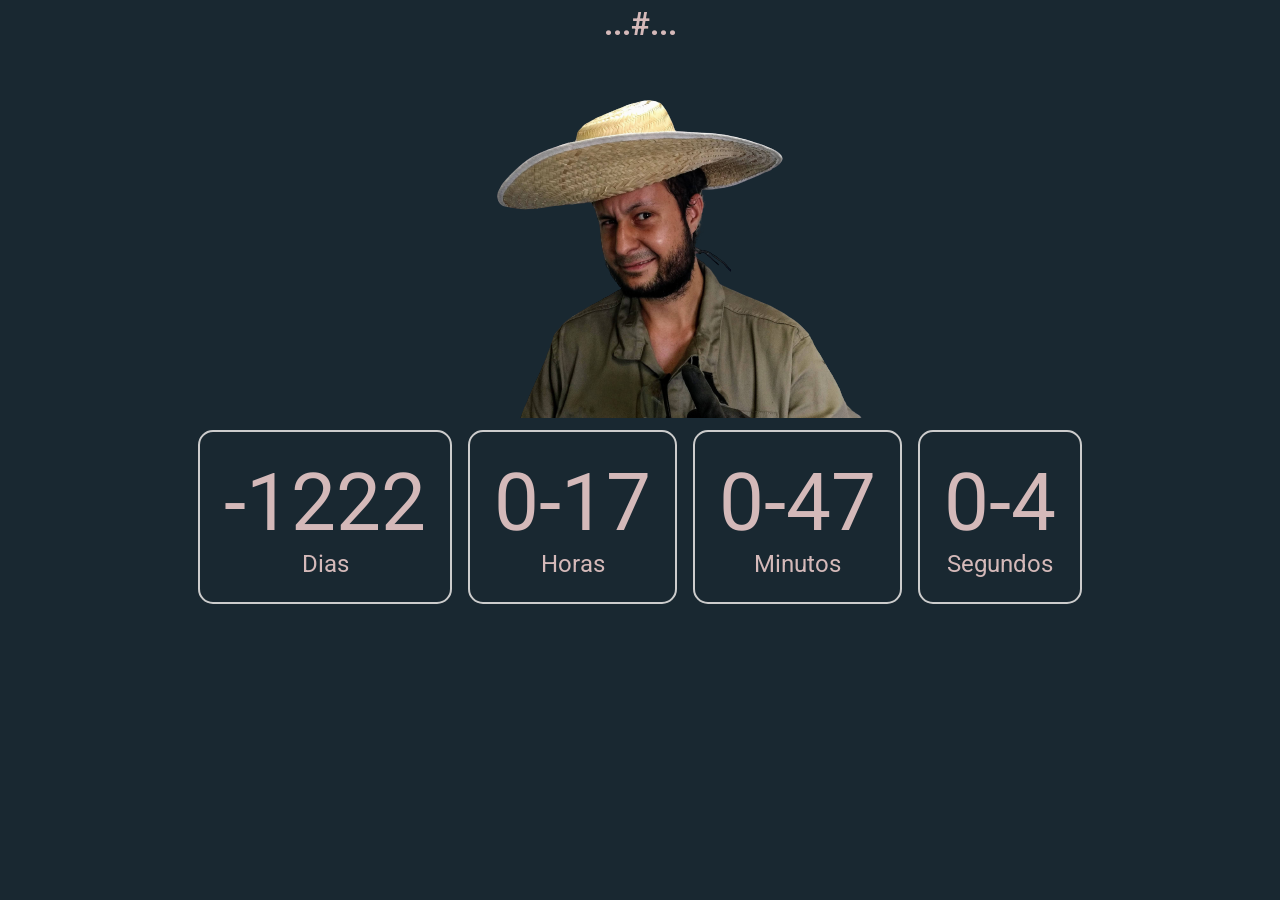
==== index.html @ bd3c9385 "Ajustes" ====
<!DOCTYPE html>
<html lang="pt-br">

<head>
    <meta charset="UTF-8">
    <meta name="viewport" content="width=device-width, initial-scale=1.0">
    <title>Countdown</title>
    <link href="src/styles.css" rel="stylesheet">
</head>

<body>
    <div id="app">
        <h1>...#...</h1>
        <!-- <p id="currentTime">15:00</p> -->
        <!-- <p id="fullDate">Hoje é <span id="currentDate">Segunda 4, Janeiro 2023</span>.</p> -->
        <!-- <p id="fullDate">Ele volta na <span id="targetDate">Segunda 44, Janeiro 2023</span></p> -->
        <!-- <p id="fullDate"><span id="contagem">2 Dias, 5 horas, 10 minutos e 5 segundos</span></p> -->
    <div class="countdown-img">
        <span class="img-container">
            <img src="src/loco.png" alt="Um loco">
        </span>
    </div>
    <div class="countdown-container">
        <div class="flex flex-col">
            <span id="days" class="countdown-value">00</span>
            <span class="countdown-heading">Dias</span>
        </div>
        <div class="flex flex-col">
            <span id="hours" class="countdown-value">03</span>
            <span class="countdown-heading">Horas</span>
        </div>
        <div class="flex flex-col">
            <span id="minutes" class="countdown-value">35</span>
            <span class="countdown-heading">Minutos</span>
        </div>
        <div class="flex flex-col">
            <span id="seconds" class="countdown-value">16</span>
            <span class="countdown-heading">Segundos</span>
        </div>
    </div>
</div>
    <script src="src/index.js"></script>
</body>

</html>
---- src/styles.css ----
@import url(https://fonts.googleapis.com/css?family=Roboto&display=swap);

* {
  margin: 0;
  padding: 0;
  font-family: Roboto, sans-serif;
  font-style: normal;
  color: #d4b9b9;
}

body {
  margin: 0;
  padding: 0rem 1rem;
  background: #192831;
  /* border: 2px solid #ff0000; */
}

h1,
h2 {
  /* text-transform: uppercase; */
}

#app {
  align-items: center;
  text-align: center;
  padding: 5px;
}

@media screen and (max-width: 500px) {
  h1 {
    display: none;
  }

  * {
    margin: 0;
    padding: 0;
    font-family: Roboto, sans-serif;
    font-style: normal;
    font-size: 0.6rem;
    color: #d4b9b9;
  }
}

/* #currentTime {
  font-size: 1.5rem;
  margin-bottom: 0.5em;
  text-align: center;
}

#fullDate {
  text-align: center;
} */

.countdown-img {
  display: flex;
  justify-content: center;
  align-items: center;
}



.countdown-container {
  margin: 0;
  padding: 0;
  align-items: center;
  display: flex;
  gap: 1rem;
  grid-auto-columns: max-content;
  grid-auto-flow: column;
  justify-content: center;
  margin-bottom: 1.5rem;
  margin-top: 0.5rem;
  /* border: 2px solid #314903; */
  border-radius: 15px;
}

.flex-col {
  padding: 1.5rem;
  flex-direction: column;
  border: 2px solid #ccc;
  border-radius: 15px;
}

.flex {
  display: flex;
}

.countdown-heading {
  margin: 0;
  padding: 0;
  font-size: 1.5rem;
  text-align: center;
}

.countdown-value {
  margin: 0;
  padding: 0;
  font-size: 5rem;
  text-align: center;
  /* border: 2px solid #b3ff00; */
}
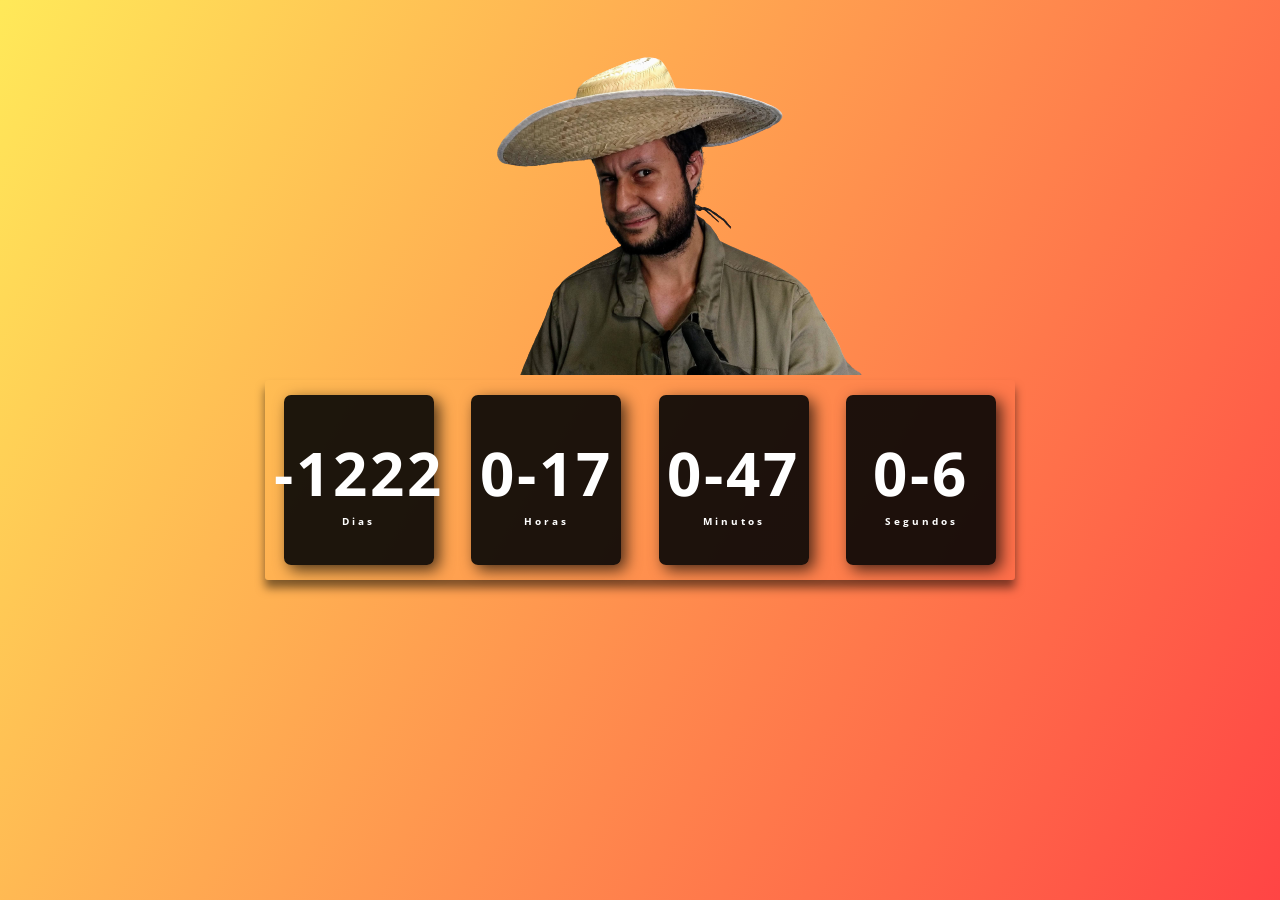
==== commit 4079b2eb: "Ajustes" ====
--- a/index.html
+++ b/index.html
@@ -9,36 +9,28 @@
 </head>
 
 <body>
-    <div id="app">
-        <h1>...#...</h1>
-        <!-- <p id="currentTime">15:00</p> -->
-        <!-- <p id="fullDate">Hoje é <span id="currentDate">Segunda 4, Janeiro 2023</span>.</p> -->
-        <!-- <p id="fullDate">Ele volta na <span id="targetDate">Segunda 44, Janeiro 2023</span></p> -->
-        <!-- <p id="fullDate"><span id="contagem">2 Dias, 5 horas, 10 minutos e 5 segundos</span></p> -->
     <div class="countdown-img">
-        <span class="img-container">
-            <img src="src/loco.png" alt="Um loco">
-        </span>
+        <img src="src/loco.png" alt="Um loco">
     </div>
-    <div class="countdown-container">
-        <div class="flex flex-col">
-            <span id="days" class="countdown-value">00</span>
-            <span class="countdown-heading">Dias</span>
+    <div class="timer">
+        <div>
+            <span id="days">00</span>
+            <span class="countdown">Dias</span>
         </div>
-        <div class="flex flex-col">
-            <span id="hours" class="countdown-value">03</span>
-            <span class="countdown-heading">Horas</span>
+        <div>
+            <span id="hours">03</span>
+            <span class="countdown">Horas</span>
         </div>
-        <div class="flex flex-col">
-            <span id="minutes" class="countdown-value">35</span>
-            <span class="countdown-heading">Minutos</span>
+        <div>
+            <span id="minutes">35</span>
+            <span class="countdown">Minutos</span>
         </div>
-        <div class="flex flex-col">
-            <span id="seconds" class="countdown-value">16</span>
-            <span class="countdown-heading">Segundos</span>
+        <div>
+            <span id="seconds">16</span>
+            <span class="countdown">Segundos</span>
         </div>
     </div>
-</div>
+
     <script src="src/index.js"></script>
 </body>
 
--- a/src/styles.css
+++ b/src/styles.css
@@ -1,101 +1,58 @@
-@import url(https://fonts.googleapis.com/css?family=Roboto&display=swap);
+@import url('https://fonts.googleapis.com/css2?family=Open+Sans:wght@300;400;500&display=swap');
 
 * {
   margin: 0;
   padding: 0;
-  font-family: Roboto, sans-serif;
-  font-style: normal;
-  color: #d4b9b9;
+  font-family: 'Open Sans', sans-serif;
 }
 
 body {
-  margin: 0;
-  padding: 0rem 1rem;
-  background: #192831;
-  /* border: 2px solid #ff0000; */
+  height: 100vh;
+  background: linear-gradient(120deg, #ffe53bd8, #ff2525da);
+  display: flex;
+  align-items: center;
+  /* justify-content: center; */
+  /* flex-wrap: wrap-reverse; */
+  flex-direction: column;
 }
 
-h1,
-h2 {
-  /* text-transform: uppercase; */
+.countdown-img{
+  margin-bottom: 0;
+  padding: 0;
+  /* border: 5px solid #fff; */
 }
 
-#app {
+.timer {
+
+  display: flex;
   align-items: center;
-  text-align: center;
-  padding: 5px;
+  justify-content: space-around;
+  height: 200px;
+  width: 750px;
+  background: transparent;
+  border-radius: 3px;
+  box-shadow: 0px 8px 10px rgba(0, 0, 0, .5);
 }
 
-@media screen and (max-width: 500px) {
-  h1 {
-    display: none;
-  }
-
-  * {
-    margin: 0;
-    padding: 0;
-    font-family: Roboto, sans-serif;
-    font-style: normal;
-    font-size: 0.6rem;
-    color: #d4b9b9;
-  }
+.timer div {
+  height: 170px;
+  width: 150px;
+  display: flex;
+  flex-direction: column;
+  align-items: center;
+  justify-content: center;
+  color: #fff;
+  background: rgb(5, 5, 5, .9);
+  box-shadow: 5px 5px 15px rgba(0, 0, 0, .7);
+  border-radius: 7px;
+  letter-spacing: 3px;
 }
 
-/* #currentTime {
-  font-size: 1.5rem;
-  margin-bottom: 0.5em;
-  text-align: center;
+.timer span {
+  font-weight: bolder;
+  font-size: 60px;
 }
 
-#fullDate {
-  text-align: center;
-} */
-
-.countdown-img {
-  display: flex;
-  justify-content: center;
-  align-items: center;
-}
-
-
-
-.countdown-container {
-  margin: 0;
-  padding: 0;
-  align-items: center;
-  display: flex;
-  gap: 1rem;
-  grid-auto-columns: max-content;
-  grid-auto-flow: column;
-  justify-content: center;
-  margin-bottom: 1.5rem;
-  margin-top: 0.5rem;
-  /* border: 2px solid #314903; */
-  border-radius: 15px;
-}
-
-.flex-col {
-  padding: 1.5rem;
-  flex-direction: column;
-  border: 2px solid #ccc;
-  border-radius: 15px;
-}
-
-.flex {
-  display: flex;
-}
-
-.countdown-heading {
-  margin: 0;
-  padding: 0;
-  font-size: 1.5rem;
-  text-align: center;
-}
-
-.countdown-value {
-  margin: 0;
-  padding: 0;
-  font-size: 5rem;
-  text-align: center;
-  /* border: 2px solid #b3ff00; */
+.timer span.countdown {
+  font-size: 10px;
 }
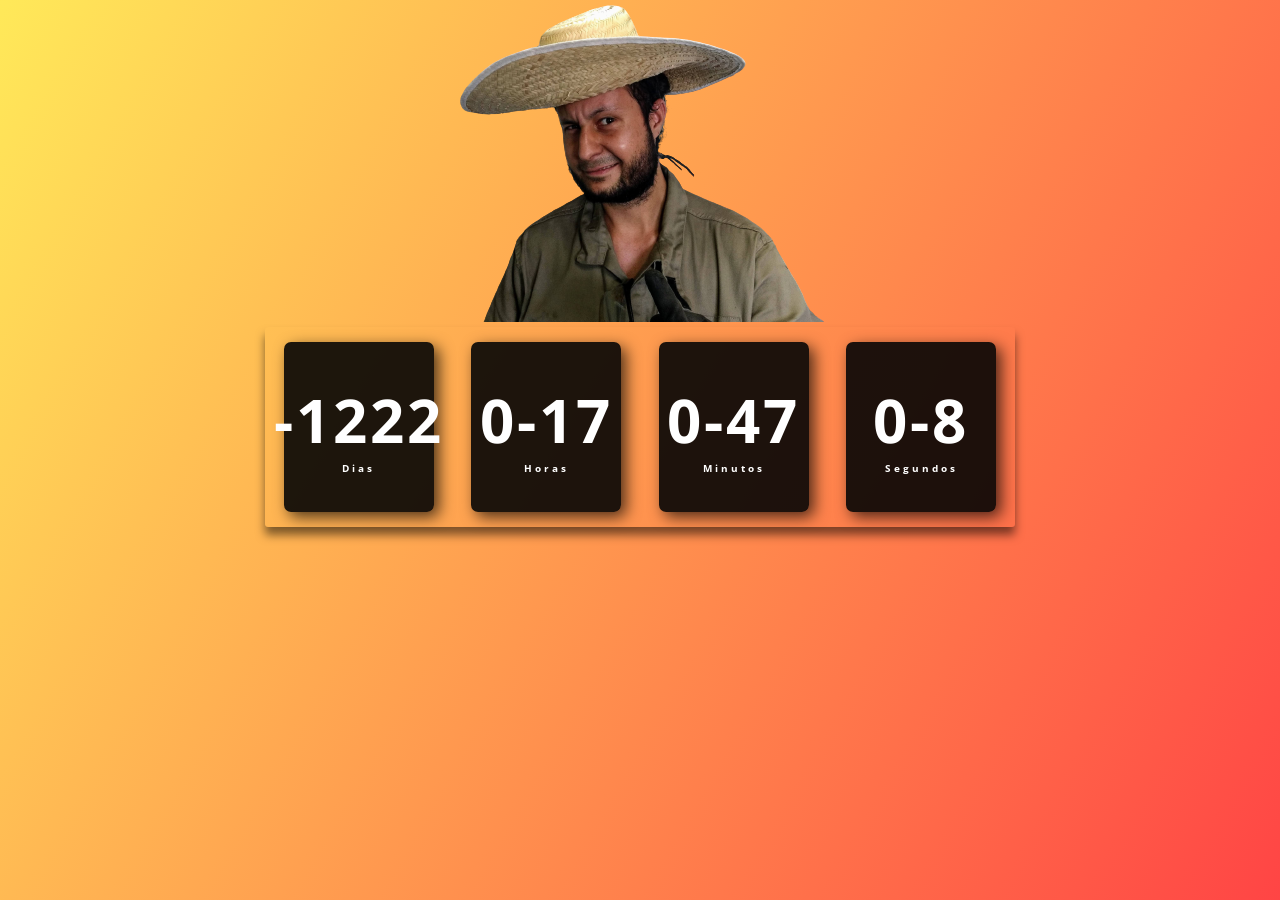
==== commit 9944dd39: "Ajustes" ====
--- a/index.html
+++ b/index.html
@@ -10,7 +10,7 @@
 
 <body>
     <div class="countdown-img">
-        <img src="src/loco.png" alt="Um loco">
+        <img src="src/loco1.png" alt="Um loco">
     </div>
     <div class="timer">
         <div>
--- a/src/styles.css
+++ b/src/styles.css
@@ -11,19 +11,17 @@
   background: linear-gradient(120deg, #ffe53bd8, #ff2525da);
   display: flex;
   align-items: center;
-  /* justify-content: center; */
-  /* flex-wrap: wrap-reverse; */
   flex-direction: column;
 }
 
-.countdown-img{
+.countdown-img {  
   margin-bottom: 0;
   padding: 0;
+  text-align: center;
   /* border: 5px solid #fff; */
 }
 
 .timer {
-
   display: flex;
   align-items: center;
   justify-content: space-around;
@@ -55,4 +53,48 @@
 
 .timer span.countdown {
   font-size: 10px;
+}
+
+@media screen and (max-width: 500px) {
+  .timer {
+    display: flex;
+    align-items: center;
+    justify-content: space-around;
+    /* flex-direction: column; */
+    height: 80px;
+    width: 300px;
+    background: transparent;
+    border-radius: 3px;
+    box-shadow: 0px 8px 10px rgba(0, 0, 0, .5);
+  }
+
+  .timer div {
+    height: 70px;
+    width: 60px;
+    display: flex;
+    flex-direction: column;
+    align-items: center;
+    justify-content: center;
+    color: #fff;
+    background: rgb(5, 5, 5, .9);
+    box-shadow: 5px 5px 15px rgba(0, 0, 0, .7);
+    border-radius: 7px;
+    letter-spacing: 3px;
+  }
+
+  .timer span {
+    font-weight: bolder;
+    font-size: 30px;
+  }
+
+  .timer span.countdown {
+    font-size: 5px;
+  }
+
+  .countdown-img img{
+    max-width:300px;
+    max-height:400px;
+    width: auto;
+    height: auto;
+  }
 }
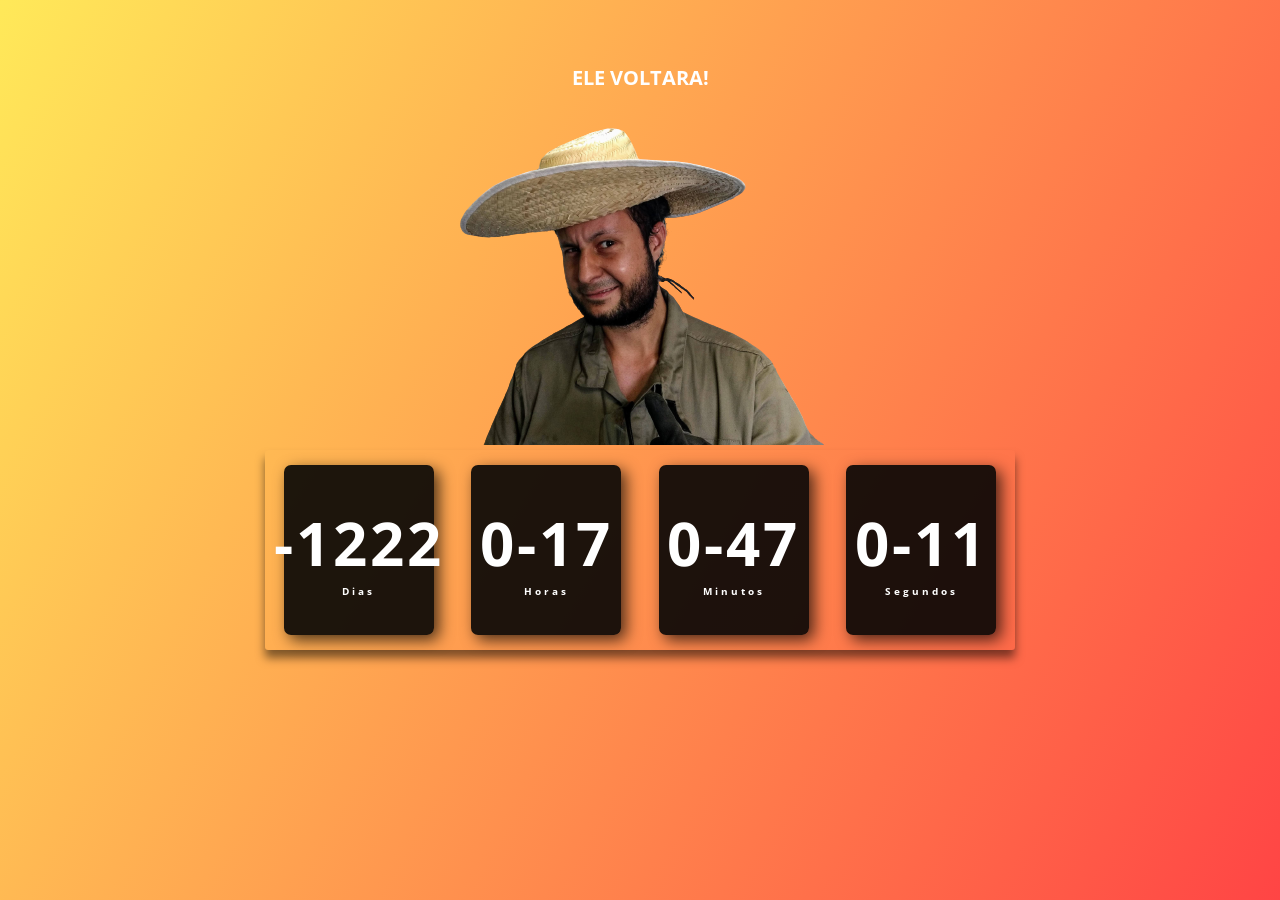
==== commit 2bced067: "Ajustes" ====
--- a/index.html
+++ b/index.html
@@ -10,7 +10,8 @@
 
 <body>
     <div class="countdown-img">
-        <img src="src/loco1.png" alt="Um loco">
+        <h1>ELE VOLTARA!</h1>
+        <img src="img/img.png" alt="Um loco">
     </div>
     <div class="timer">
         <div>
--- a/src/styles.css
+++ b/src/styles.css
@@ -1,4 +1,5 @@
 @import url('https://fonts.googleapis.com/css2?family=Open+Sans:wght@300;400;500&display=swap');
+@import url(https://fonts.googleapis.com/css?family=Roboto&display=swap);
 
 * {
   margin: 0;
@@ -14,11 +15,17 @@
   flex-direction: column;
 }
 
-.countdown-img {  
+h1 {
+  font-size: 20px;
+  margin-bottom: 2rem;
+  color: #fff
+}
+
+.countdown-img {
+  margin-top: 4rem;
   margin-bottom: 0;
   padding: 0;
   text-align: center;
-  /* border: 5px solid #fff; */
 }
 
 .timer {
@@ -55,46 +62,34 @@
   font-size: 10px;
 }
 
-@media screen and (max-width: 500px) {
+@media screen and (max-width: 800px) {
+  * {
+    font-family: Roboto, sans-serif;
+  }
+
   .timer {
-    display: flex;
-    align-items: center;
-    justify-content: space-around;
-    /* flex-direction: column; */
-    height: 80px;
-    width: 300px;
-    background: transparent;
-    border-radius: 3px;
-    box-shadow: 0px 8px 10px rgba(0, 0, 0, .5);
+    height: 88px;
+    width: 350px;
   }
 
   .timer div {
-    height: 70px;
-    width: 60px;
-    display: flex;
-    flex-direction: column;
-    align-items: center;
-    justify-content: center;
-    color: #fff;
-    background: rgb(5, 5, 5, .9);
-    box-shadow: 5px 5px 15px rgba(0, 0, 0, .7);
-    border-radius: 7px;
-    letter-spacing: 3px;
+    height: 80px;
+    width: 70px;
+    letter-spacing: 1.5px;
   }
 
   .timer span {
-    font-weight: bolder;
     font-size: 30px;
   }
 
   .timer span.countdown {
-    font-size: 5px;
+    font-size: 6px;
   }
 
-  .countdown-img img{
-    max-width:300px;
-    max-height:400px;
+  .countdown-img img {
+    max-height: 400px;
+    max-width: 300px;
+    height: auto;
     width: auto;
-    height: auto;
   }
 }
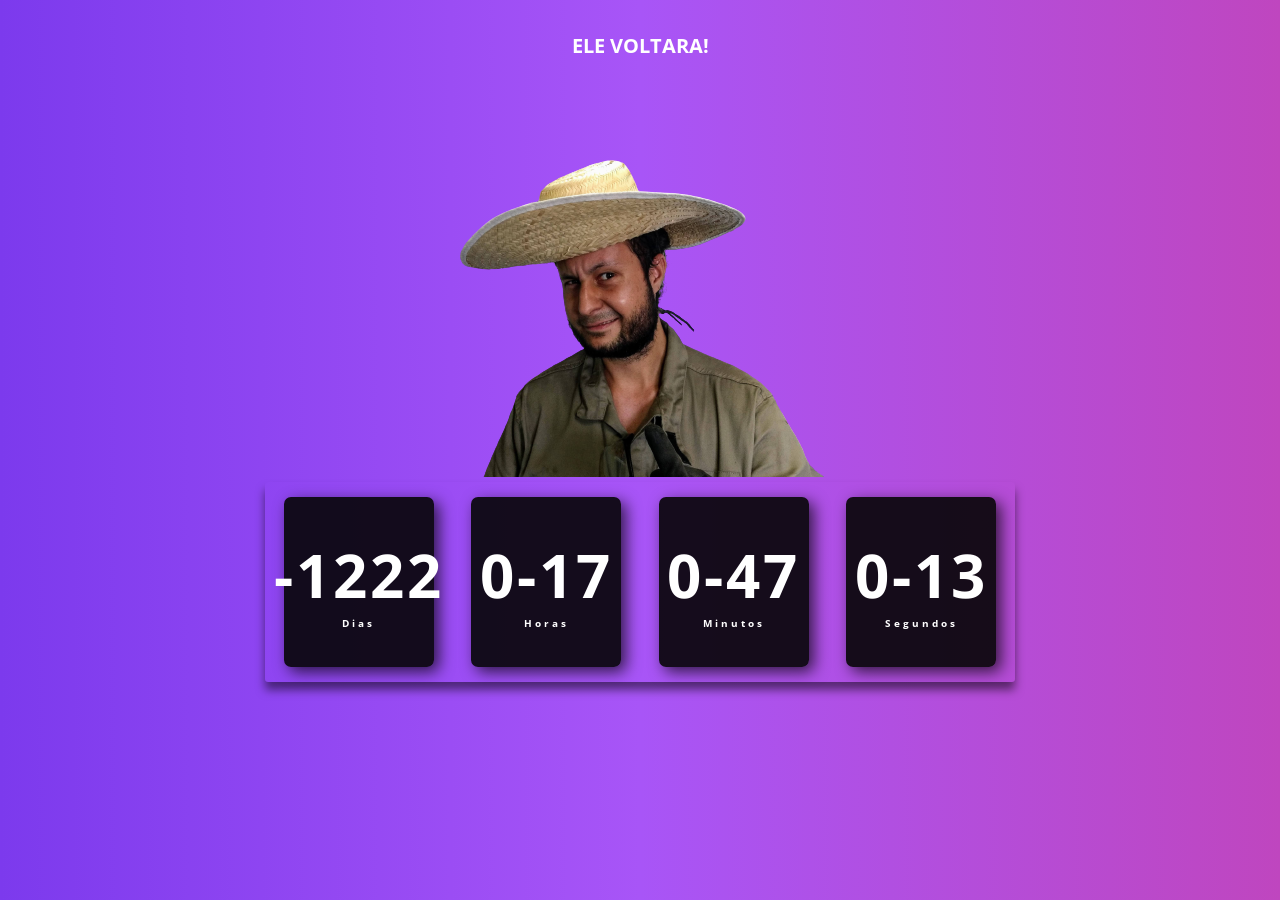
==== commit 30e9de11: "Ajustes Background" ====
--- a/index.html
+++ b/index.html
@@ -6,11 +6,13 @@
     <meta name="viewport" content="width=device-width, initial-scale=1.0">
     <title>Countdown</title>
     <link href="src/styles.css" rel="stylesheet">
+
+
 </head>
 
 <body>
+    <h1>ELE VOLTARA!</h1>
     <div class="countdown-img">
-        <h1>ELE VOLTARA!</h1>
         <img src="img/img.png" alt="Um loco">
     </div>
     <div class="timer">
--- a/src/styles.css
+++ b/src/styles.css
@@ -1,5 +1,22 @@
 @import url('https://fonts.googleapis.com/css2?family=Open+Sans:wght@300;400;500&display=swap');
 @import url(https://fonts.googleapis.com/css?family=Roboto&display=swap);
+
+:root {
+  --color-light-50: #f8fafc;
+  --color-dark-50: #797984;
+  --color-dark-100: #312d37;
+  --color-dark-900: #000;
+
+  --color-purple-50: #7c3aed;
+  --color-purple-100: #a855f7;
+  --color-purple-200: #bf46bf;
+
+  --color-yellow-50: #ffe53bd8;
+  --color-red-50: #ff2525da;
+
+  --color-gradient-1: linear-gradient(90deg, var(--color-purple-50), var(--color-purple-100), var(--color-purple-200));
+  --color-gradient-2: linear-gradient(120deg, var(--color-yellow-50), var(--color-red-50));
+}
 
 * {
   margin: 0;
@@ -9,7 +26,7 @@
 
 body {
   height: 100vh;
-  background: linear-gradient(120deg, #ffe53bd8, #ff2525da);
+  background: var(--color-gradient-1);
   display: flex;
   align-items: center;
   flex-direction: column;
@@ -18,6 +35,7 @@
 h1 {
   font-size: 20px;
   margin-bottom: 2rem;
+  margin-top: 2rem;
   color: #fff
 }
 
@@ -26,6 +44,10 @@
   margin-bottom: 0;
   padding: 0;
   text-align: center;
+}
+
+.countdown-img:hover {
+  transform: scale(0.8);
 }
 
 .timer {
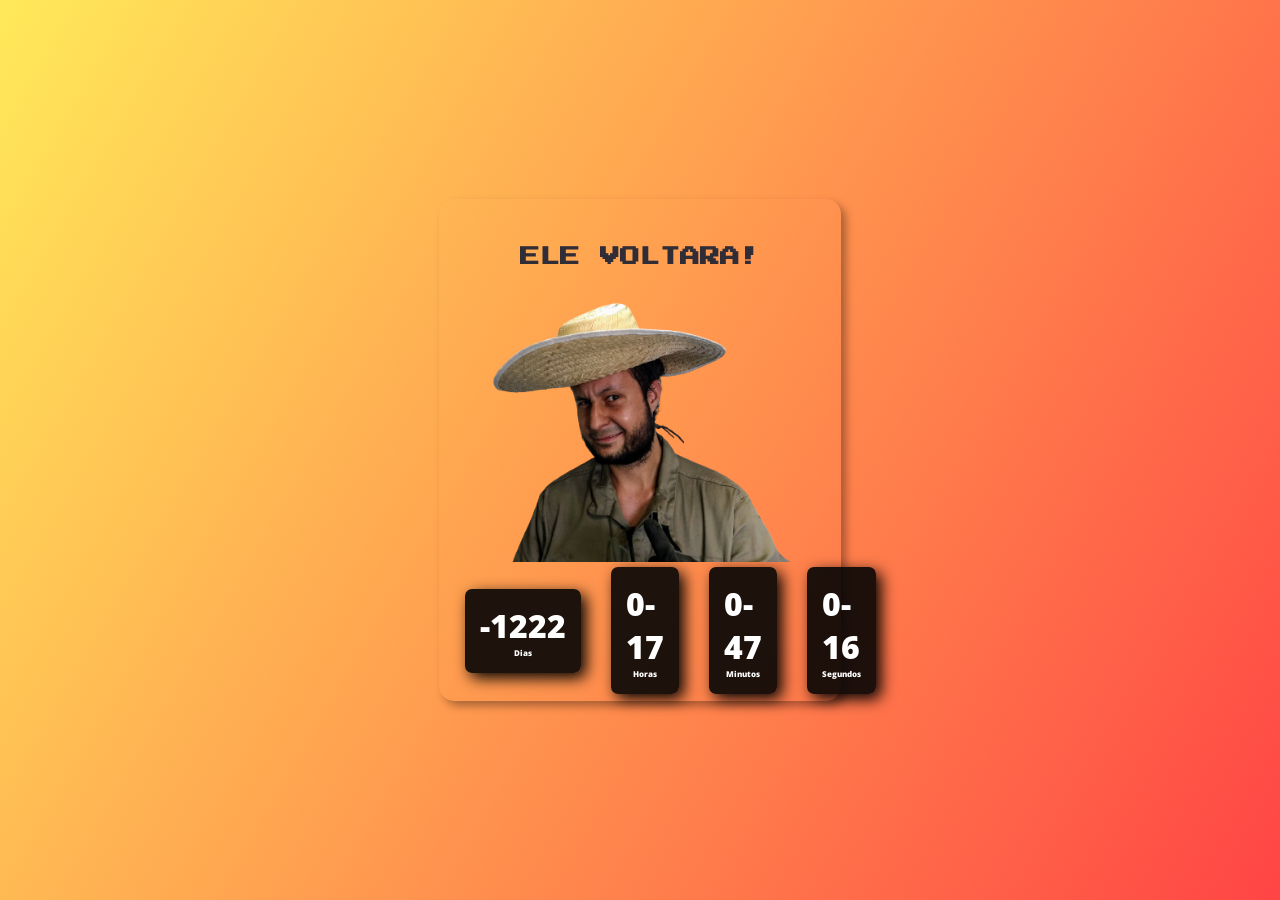
==== commit b23bbd28: "Ajustes Background" ====
--- a/index.html
+++ b/index.html
@@ -11,30 +11,38 @@
 </head>
 
 <body>
-    <h1>ELE VOLTARA!</h1>
-    <div class="countdown-img">
-        <img src="img/img.png" alt="Um loco">
-    </div>
-    <div class="timer">
-        <div>
-            <span id="days">00</span>
-            <span class="countdown">Dias</span>
-        </div>
-        <div>
-            <span id="hours">03</span>
-            <span class="countdown">Horas</span>
-        </div>
-        <div>
-            <span id="minutes">35</span>
-            <span class="countdown">Minutos</span>
-        </div>
-        <div>
-            <span id="seconds">16</span>
-            <span class="countdown">Segundos</span>
+    <div class="background">
+        <div class="box-principal">
+            <h1>ELE VOLTARA!</h1>
+            <div class="box-imagem">
+                <span id="click"><img src="img/img.png" /></span>
+
+                <!-- <img src="img/img.png" alt="Um loco"> -->
+            </div>
+            <div class="timer">
+                <div class="div-countdown">
+                    <span id="days">00</span>
+                    <span class="legenda">Dias</span>
+                </div>
+                <div class="div-countdown">
+                    <span id="hours">03</span>
+                    <span class="legenda">Horas</span>
+                </div>
+                <div class="div-countdown">
+                    <span id="minutes">35</span>
+                    <span class="legenda">Minutos</span>
+                </div>
+                <div class="div-countdown">
+                    <span id="seconds">16</span>
+                    <span class="legenda">Segundos</span>
+                </div>
+            </div>
         </div>
     </div>
 
     <script src="src/index.js"></script>
+    <script src="src/theme.js"></script>
+
 </body>
 
 </html>
--- a/src/styles.css
+++ b/src/styles.css
@@ -1,5 +1,6 @@
 @import url('https://fonts.googleapis.com/css2?family=Open+Sans:wght@300;400;500&display=swap');
-@import url(https://fonts.googleapis.com/css?family=Roboto&display=swap);
+@import url('https://fonts.googleapis.com/css?family=Roboto&display=swap');
+@import url('https://fonts.googleapis.com/css2?family=Press+Start+2P&display=swap');
 
 :root {
   --color-light-50: #f8fafc;
@@ -26,70 +27,108 @@
 
 body {
   height: 100vh;
-  background: var(--color-gradient-1);
+  /* background: var(--color-gradient-2); */
+  display: flex;
+  align-items: center;
+  justify-content: center;
+}
+
+.background {
+  height: 100vh;
+  width: 100vw;
+  background: var(--color-gradient-2);
   display: flex;
   align-items: center;
   flex-direction: column;
+  justify-content: center;
+  box-shadow: 5px 5px 8px rgba(0, 0, 0, 0.336);
+}
+
+.box-principal {
+  padding: 1rem;
+  display: flex;
+  align-items: center;
+  flex-direction: column;
+  border-radius: 15px;
+  box-shadow: 5px 5px 8px rgba(0, 0, 0, 0.336);
+}
+
+.theme {
+  background: var(--color-gradient-1);
 }
 
 h1 {
+  font-family: 'Press Start 2P', sans-serif;
   font-size: 20px;
   margin-bottom: 2rem;
   margin-top: 2rem;
-  color: #fff
+  color: var(--color-dark-100);
 }
 
-.countdown-img {
+/* .box-imagem {
   margin-top: 4rem;
   margin-bottom: 0;
   padding: 0;
   text-align: center;
+} */
+
+.box-imagem img {
+  max-height: 400px;
+  max-width: 300px;
+
 }
 
-.countdown-img:hover {
-  transform: scale(0.8);
+.box-imagem:hover {
+  /* transform: scaleX(-1); */
+}
+
+.inverter img{
+  transform: scaleX(-1);
+  border-radius: 25px;
 }
 
 .timer {
+  margin-top: 10px;
+  padding: 10px;
   display: flex;
   align-items: center;
   justify-content: space-around;
-  height: 200px;
-  width: 750px;
+  /* height: 200px;
+  width: 750px; */
+  height: 88px;
+  width: 350px;
   background: transparent;
-  border-radius: 3px;
-  box-shadow: 0px 8px 10px rgba(0, 0, 0, .5);
+  border-radius: 10px;
+  /* box-shadow: 5px 8px 10px rgba(0, 0, 0, .5); */
+  gap: 30px;
 }
 
-.timer div {
-  height: 170px;
-  width: 150px;
+.div-countdown{
+  /* height: 180px; */
+  /* width: 170px; */
+  padding: 15px;
   display: flex;
   flex-direction: column;
   align-items: center;
   justify-content: center;
   color: #fff;
   background: rgb(5, 5, 5, .9);
-  box-shadow: 5px 5px 15px rgba(0, 0, 0, .7);
+  box-shadow: 5px 5px 15px rgba(0, 0, 0, 1);
   border-radius: 7px;
-  letter-spacing: 3px;
 }
 
 .timer span {
-  font-weight: bolder;
-  font-size: 60px;
+  font-weight: 900;
+  font-size: 32px;
 }
 
-.timer span.countdown {
-  font-size: 10px;
+.timer span.legenda {
+  font-size: 8px;
 }
 
 @media screen and (max-width: 800px) {
-  * {
-    font-family: Roboto, sans-serif;
-  }
 
-  .timer {
+  /* .timer {
     height: 88px;
     width: 350px;
   }
@@ -106,12 +145,7 @@
 
   .timer span.countdown {
     font-size: 6px;
-  }
+  } */
 
-  .countdown-img img {
-    max-height: 400px;
-    max-width: 300px;
-    height: auto;
-    width: auto;
-  }
+
 }
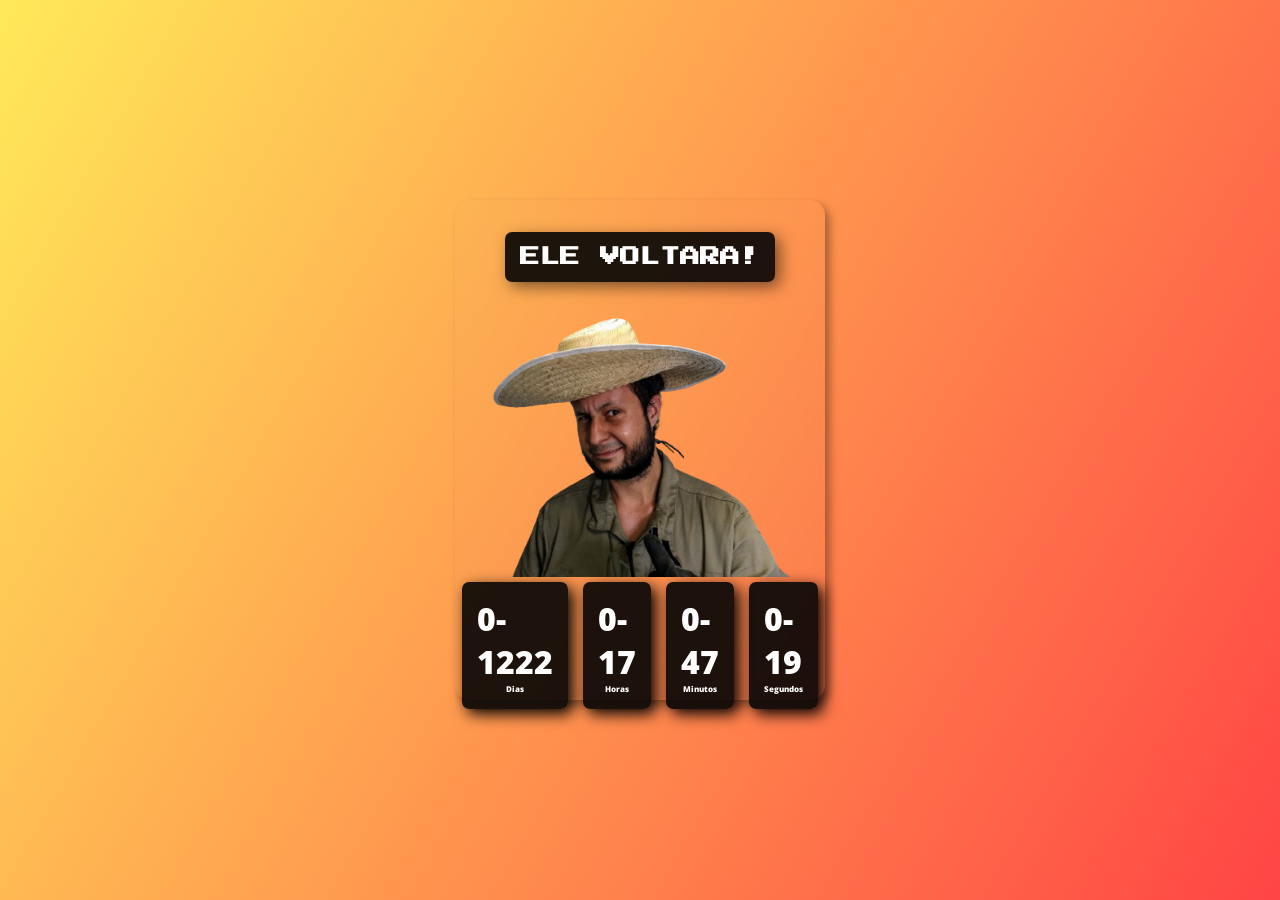
==== commit 9b379da6: "Adição de thema por localstorage" ====
--- a/index.html
+++ b/index.html
@@ -11,13 +11,11 @@
 </head>
 
 <body>
-    <div class="background">
+    <div class="background theme1">
         <div class="box-principal">
             <h1>ELE VOLTARA!</h1>
             <div class="box-imagem">
                 <span id="click"><img src="img/img.png" /></span>
-
-                <!-- <img src="img/img.png" alt="Um loco"> -->
             </div>
             <div class="timer">
                 <div class="div-countdown">
@@ -41,8 +39,16 @@
     </div>
 
     <script src="src/index.js"></script>
+    <script type="text/javascript" src="src/vanilla-tilt.js"></script>
+    <script>
+        //It also supports NodeList
+        VanillaTilt.init(document.querySelectorAll(".box-principal")), {
+            max: 25,
+            speed: 400,
+            glare: true,
+        };
+    </script>
     <script src="src/theme.js"></script>
-
 </body>
 
 </html>
--- a/src/styles.css
+++ b/src/styles.css
@@ -27,7 +27,6 @@
 
 body {
   height: 100vh;
-  /* background: var(--color-gradient-2); */
   display: flex;
   align-items: center;
   justify-content: center;
@@ -36,41 +35,61 @@
 .background {
   height: 100vh;
   width: 100vw;
-  background: var(--color-gradient-2);
   display: flex;
   align-items: center;
   flex-direction: column;
   justify-content: center;
-  box-shadow: 5px 5px 8px rgba(0, 0, 0, 0.336);
 }
 
 .box-principal {
-  padding: 1rem;
+  /* padding: 1rem; */
   display: flex;
   align-items: center;
   flex-direction: column;
   border-radius: 15px;
+  background: rgba(146, 146, 146, 0.02);
   box-shadow: 5px 5px 8px rgba(0, 0, 0, 0.336);
+  backdrop-filter: blur(10px);
 }
 
-.theme {
-  background: var(--color-gradient-1);
-}
-
-h1 {
+.background .box-principal h1 {
   font-family: 'Press Start 2P', sans-serif;
   font-size: 20px;
   margin-bottom: 2rem;
   margin-top: 2rem;
-  color: var(--color-dark-100);
 }
 
-/* .box-imagem {
-  margin-top: 4rem;
-  margin-bottom: 0;
-  padding: 0;
-  text-align: center;
-} */
+.theme1 {
+  background: var(--color-gradient-2);
+}
+
+.theme2 {
+  background-image: url("https://source.unsplash.com/1920x1080/");
+}
+
+.theme2 h1 {
+  padding: 15px;
+  display: flex;
+  flex-direction: column;
+  align-items: center;
+  justify-content: center;
+  color: #fff;
+  background: rgb(5, 5, 5, .9);
+  box-shadow: 5px 5px 15px rgba(0, 0, 0, 0.5);
+  border-radius: 7px;
+}
+
+.theme1 h1 {
+  padding: 15px;
+  display: flex;
+  flex-direction: column;
+  align-items: center;
+  justify-content: center;
+  color: #fff;
+  background: rgb(5, 5, 5, .9);
+  box-shadow: 5px 5px 15px rgba(0, 0, 0, 0.5);
+  border-radius: 7px;
+}
 
 .box-imagem img {
   max-height: 400px;
@@ -82,7 +101,7 @@
   /* transform: scaleX(-1); */
 }
 
-.inverter img{
+.inverter img {
   transform: scaleX(-1);
   border-radius: 25px;
 }
@@ -92,18 +111,18 @@
   padding: 10px;
   display: flex;
   align-items: center;
-  justify-content: space-around;
+  justify-content: center;
   /* height: 200px;
   width: 750px; */
   height: 88px;
   width: 350px;
-  background: transparent;
+  /* background: rgba(255, 255, 255, 0.05); */
   border-radius: 10px;
   /* box-shadow: 5px 8px 10px rgba(0, 0, 0, .5); */
-  gap: 30px;
+  gap: 15px;
 }
 
-.div-countdown{
+.div-countdown {
   /* height: 180px; */
   /* width: 170px; */
   padding: 15px;
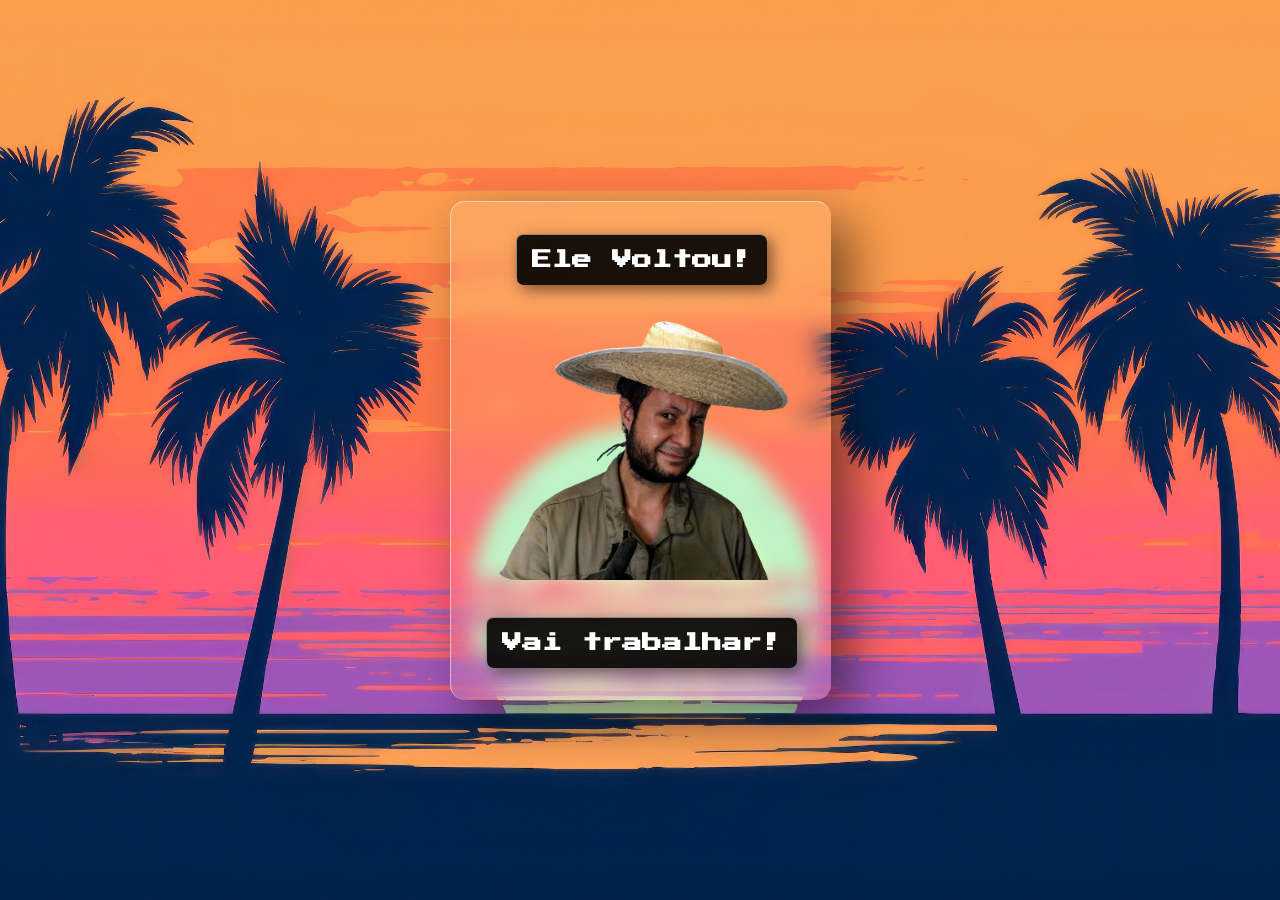
==== commit d1de5935: "Ajustes após contador zerar" ====
--- a/index.html
+++ b/index.html
@@ -12,26 +12,26 @@
 
 <body>
     <div class="background theme1">
-        <div class="box-principal">
-            <h1>ELE VOLTARA!</h1>
+        <div id="app" class="box-principal data-tilt">
+            <h1 id="text">ELE VOLTARA!</h1>
             <div class="box-imagem">
                 <span id="click"><img src="img/img.png" /></span>
             </div>
-            <div class="timer">
+            <div id="timer" class="timer">
                 <div class="div-countdown">
                     <span id="days">00</span>
                     <span class="legenda">Dias</span>
                 </div>
                 <div class="div-countdown">
-                    <span id="hours">03</span>
+                    <span id="hours">00</span>
                     <span class="legenda">Horas</span>
                 </div>
                 <div class="div-countdown">
-                    <span id="minutes">35</span>
+                    <span id="minutes">00</span>
                     <span class="legenda">Minutos</span>
                 </div>
                 <div class="div-countdown">
-                    <span id="seconds">16</span>
+                    <span id="seconds">00</span>
                     <span class="legenda">Segundos</span>
                 </div>
             </div>
@@ -42,10 +42,11 @@
     <script type="text/javascript" src="src/vanilla-tilt.js"></script>
     <script>
         //It also supports NodeList
-        VanillaTilt.init(document.querySelectorAll(".box-principal")), {
+        VanillaTilt.init(document.querySelectorAll(".data-tilt")), {
             max: 25,
             speed: 400,
             glare: true,
+            scale: 1.5,
         };
     </script>
     <script src="src/theme.js"></script>
--- a/src/styles.css
+++ b/src/styles.css
@@ -42,13 +42,15 @@
 }
 
 .box-principal {
-  /* padding: 1rem; */
+  width: 380px;
   display: flex;
   align-items: center;
   flex-direction: column;
   border-radius: 15px;
-  background: rgba(146, 146, 146, 0.02);
-  box-shadow: 5px 5px 8px rgba(0, 0, 0, 0.336);
+  background: rgba(255, 255, 255, 0.1);
+  box-shadow: 20px 20px 50px rgba(0, 0, 0, 0.5);
+  border-top: 1px solid rgba(255, 255, 255, 0.5);
+  border-left: 1px solid rgba(255, 255, 255, 0.5);
   backdrop-filter: blur(10px);
 }
 
@@ -60,11 +62,23 @@
 }
 
 .theme1 {
-  background: var(--color-gradient-2);
+  /* background-image: url("https://source.unsplash.com/1920x1080/"); */
+  background-image: url("/img/Background-1.jpg");
+
+  /* Center and scale the image nicely */
+  background-position: center;
+  background-repeat: no-repeat;
+  background-size: cover;
 }
 
 .theme2 {
-  background-image: url("https://source.unsplash.com/1920x1080/");
+  /* background-image: url("https://source.unsplash.com/1920x1080/"); */
+  background-image: url("/img/Background-2.jpg");
+
+  /* Center and scale the image nicely */
+  background-position: center;
+  background-repeat: no-repeat;
+  background-size: cover;
 }
 
 .theme2 h1 {
@@ -76,6 +90,8 @@
   color: #fff;
   background: rgb(5, 5, 5, .9);
   box-shadow: 5px 5px 15px rgba(0, 0, 0, 0.5);
+  border-top: 1px solid rgba(255, 255, 255, 0.5);
+  border-left: 1px solid rgba(255, 255, 255, 0.5);
   border-radius: 7px;
 }
 
@@ -86,8 +102,10 @@
   align-items: center;
   justify-content: center;
   color: #fff;
-  background: rgb(5, 5, 5, .9);
+  background: rgb(0, 0, 0, .9);
   box-shadow: 5px 5px 15px rgba(0, 0, 0, 0.5);
+  border-top: 1px solid rgba(255, 255, 255, 0.5);
+  border-left: 1px solid rgba(255, 255, 255, 0.5);
   border-radius: 7px;
 }
 
@@ -97,9 +115,9 @@
 
 }
 
-.box-imagem:hover {
-  /* transform: scaleX(-1); */
-}
+/* .box-imagem:hover {
+  transform: scaleX(-1);
+} */
 
 .inverter img {
   transform: scaleX(-1);
@@ -112,19 +130,13 @@
   display: flex;
   align-items: center;
   justify-content: center;
-  /* height: 200px;
-  width: 750px; */
   height: 88px;
   width: 350px;
-  /* background: rgba(255, 255, 255, 0.05); */
   border-radius: 10px;
-  /* box-shadow: 5px 8px 10px rgba(0, 0, 0, .5); */
   gap: 15px;
 }
 
 .div-countdown {
-  /* height: 180px; */
-  /* width: 170px; */
   padding: 15px;
   display: flex;
   flex-direction: column;
@@ -132,7 +144,9 @@
   justify-content: center;
   color: #fff;
   background: rgb(5, 5, 5, .9);
-  box-shadow: 5px 5px 15px rgba(0, 0, 0, 1);
+  box-shadow: 5px 10px 20px rgba(0, 0, 0, 0.7);
+  border-top: 1px solid rgba(255, 255, 255, 0.4);
+  border-left: 1px solid rgba(255, 255, 255, 0.4);
   border-radius: 7px;
 }
 
@@ -144,6 +158,8 @@
 .timer span.legenda {
   font-size: 8px;
 }
+
+
 
 @media screen and (max-width: 800px) {
 
